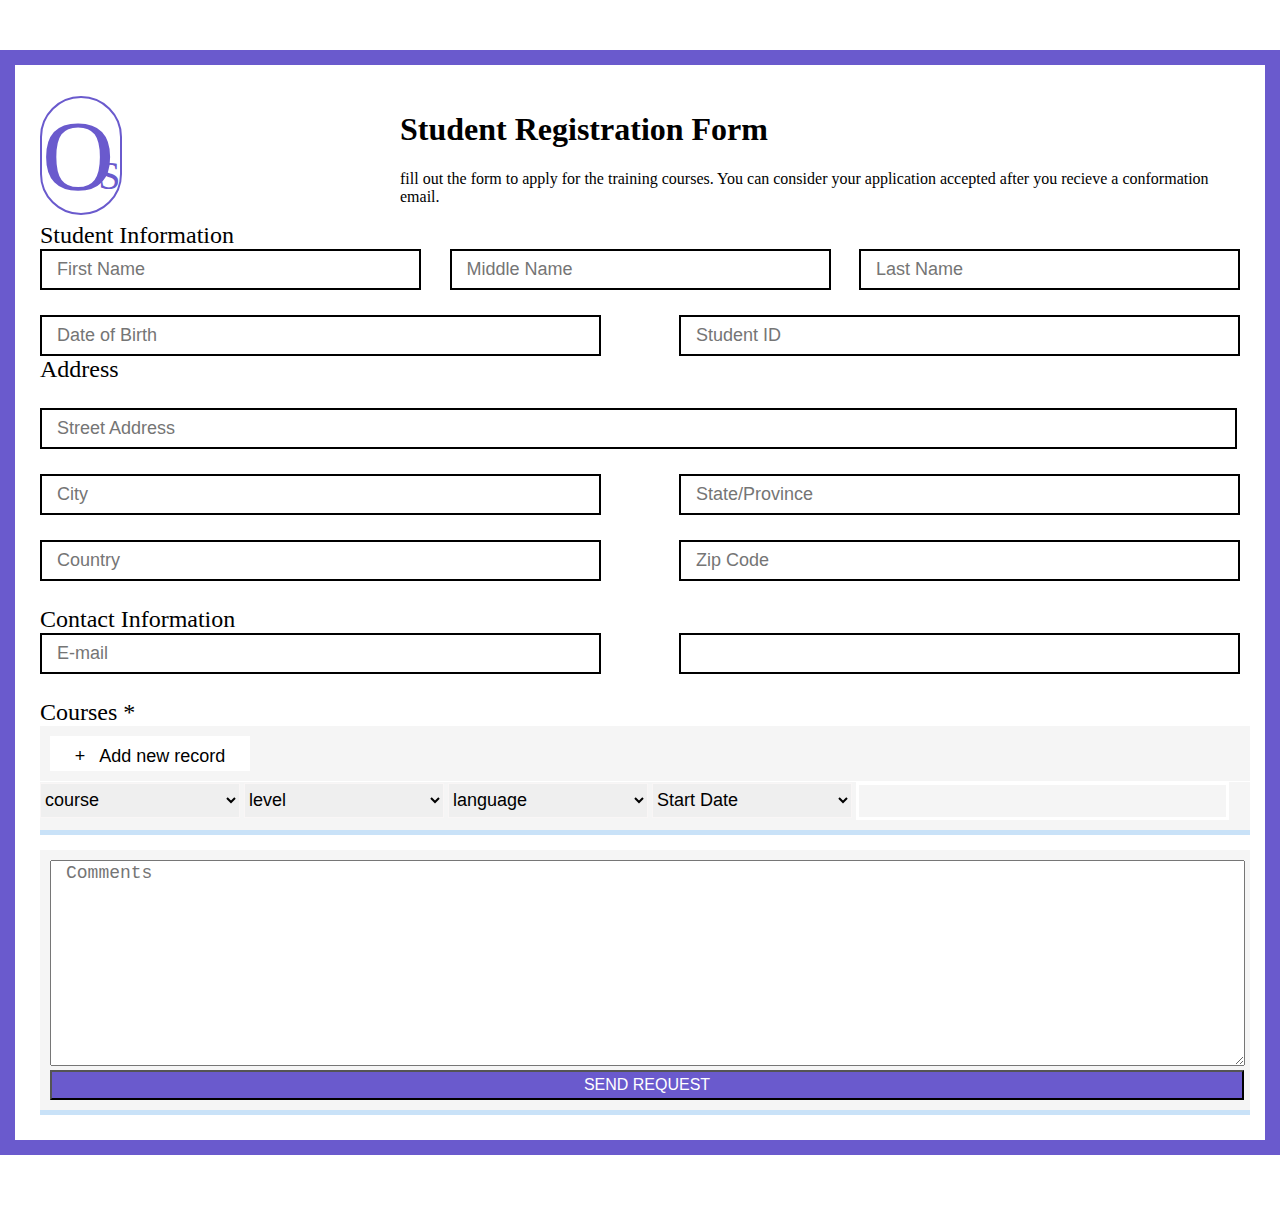
==== index.html @ 0cc84390 "first-commit" ====
<!DOCTYPE html>
<html lang="en">
  <head>
    <meta charset="UTF-8" />
    <meta http-equiv="X-UA-Compatible" content="IE=edge" />
    <meta name="viewport" content="width=device-width, initial-scale=1.0" />
    <title>Tiidelab Signup form</title>
    <link rel="stylesheet" href="./styles.css" />
    <script defer src="script.js"></script>
  </head>
  <body>
    <header>
      <div class="logo">
        <div class="o1">O</div>
        <div class="s1">S</div>
      </div>
      <div class="heading">
        <h1>Student Registration Form</h1>
        <p>
          fill out the form to apply for the training courses. You can consider
          your application accepted after you recieve a conformation email.
        </p>
      </div>
    </header>
    <form action="">
      <div class="form-one">
        <label for="">Student Information</label>
        <div class="student-info-one">
          <input
            type="text"
            name="firstName"
            placeholder="First Name"
            id="firstName"
          />
          <input
            type="text"
            name=""
            placeholder="Middle Name"
            id="middleName"
          />
          <input
            type="text"
            name="lastName"
            placeholder="Last Name"
            id="lastName"
          />
        </div>
        <div class="student-info-two">
          <!-- onfocus="(this.type='date')" -->
          <input class="date-control" placeholder="Date of Birth" />
          <input
            type="text"
            name="studentId"
            placeholder="Student ID"
            id="studentId"
          />
        </div>
      </div>
      <div class="form-two">
        <label for="">Address</label>
        <input
          type="text"
          name="streetAddress"
          placeholder="Street Address"
          id="streetAddress"
          class="streetAddress"
        />
        <div class="form-flex">
          <input type="text" name="city" placeholder="City" id="city" />
          <input
            type="text"
            name="state-province"
            placeholder="State/Province"
            id="state-province"
          />
        </div>
        <div class="form-flex">
          <input
            type="text"
            name="country"
            placeholder="Country"
            id="country"
          />
          <input
            type="text"
            name="zipCode"
            placeholder="Zip Code"
            id="zipCode"
          />
        </div>
      </div>
      <div class="form-three">
        <label for="">Contact Information</label>
        <div class="form-flex">
          <input type="email" name="email" placeholder="E-mail" id="email" />
          <input type="text" name="alt-email" placeholder="" id="alt-email" />
        </div>
      </div>
      <div class="form-four">
        <label for="">Courses <span>*</span></label>
        <div class="hero-one">
          <button id="addNewRecord"><span>+</span> Add new record</button>
          <div>
            <select name="" id="course">
              <option value="course">course</option>
              <option value="">Frontend</option>
              <option value="">Backend</option>
              <option value="">Ui/Ux</option>
            </select>
            <select name="" id="level">
              <option value="level">level</option>
              <option value="">Beginner</option>
              <option value="">Intermediate</option>
              <option value="">Expert</option>
            </select>
            <select name="" id="language">
              <option value="language">language</option>
              <option value="">English</option>
              <option value="">French</option>
              <option value="">Others</option>
            </select>
            <select name="" id="Start Date">
              <option value="Start Date">Start Date</option>
              <option value="">Frontend</option>
              <option value="">Backend</option>
              <option value="">Ui/Ux</option>
            </select>
            <input type="text" class="empty" />
          </div>
        </div>
        <div class="hero-two">
          <textarea
            name=""
            id=""
            cols="30"
            rows="10"
            placeholder="Comments"
          ></textarea>
          <button type="submit">SEND REQUEST</button>
        </div>
      </div>
    </form>
    <!-- <div
      style="
        background-color: mistyrose;
        width: 70%;
        padding: 15px;
        margin: 40px auto;
      "
    >
      <div style="width: 50%; float: left"></div>
      <div style="width: 50%; float: left">
        <h3>User registration Form</h3>
        <form action="" name="signupForm" id="signupForm" enctype="">
          <input
            type="text"
            name="userName"
            id="fullName"
            placeholder="Enter Your Full Name"
            required
          />
          <input
            type="email"
            name="email"
            id="email"
            placeholder="Enter Your Email Address"
            required
          />
          <input
            type="text"
            name="username"
            id="userName"
            placeholder="Enter Your Username"
            required
          />
          <input
            type="password"
            name="password"
            id="password"
            placeholder="Enter Your Password"
            required
          />
          <input
            type="password"
            name="confirmpassword"
            id="confirmPassword"
            placeholder="Enter Your Password Again"
            required
          />
          <input type="submit" value="Signup" style="width: 85%" />
        </form>
      </div>
    </div>
    <div style="float: left"></div> -->
  </body>
</html>
---- styles.css ----
body {
  background-color: #ffffff;
  border: 15px solid slateblue;
  max-width: 1200px;
  margin: 50px auto 50px;
  padding: 25px;
}
header {
  width: 100%;
  display: flex;
  justify-content: space-between;
  align-items: center;
}
.heading {
  width: 70%;
}

.logo {
  width: 20%px;
  height: auto;
  border-radius: 1998px;
  border: 2px solid slateblue;
  margin: 0px auto 0px 0px;
  text-align: center;
}
.o1,
.s1 {
  display: inline;
  margin-top: 30px;
}
.o1 {
  font-size: 100px;
  color: slateblue;
}
.s1 {
  font-size: 40px;
  color: slateblue;
  margin-bottom: 20px;
  margin-left: -20px;
}
h1 {
  color: #000;
}
label {
  font-size: 24px;
  font-weight: 400;
  color: #000;
  display: block;
}
input {
  height: 35px;
  font-size: 18px;
  padding-left: 15px;
  border: 2px solid #000;
  /* margin-top: 25px; */
}
input:focus {
  border-color: slateblue;
  outline: 2px solid slateblue;
  border-radius: 8px;
}

.student-info-one,
.student-info-two,
.form-flex {
  width: 100%;
  display: flex;
  justify-content: space-between;
  flex-wrap: wrap;
}

.student-info-one > input {
  width: 30%;
}
.form-one,
.form-two,
.form-three,
.form-four {
  width: 100%;
  display: flex;
  flex-direction: column;
  align-items: start;
}
.form-two > .streetAddress {
  width: 98%;
}
.form-three,
.form-four {
  margin-top: 25px;
}
.student-info-two input,
.form-two input {
  margin-top: 25px;
}
.student-info-two input,
.form-two input,
.form-three input,
.form-flex > input {
  width: 45%;
}

.hero-one,
.hero-two {
  width: 100%;
  padding: 10px 0px 10px 10px;
  background-color: whitesmoke;
  border-bottom: 5px solid hsl(208, 77%, 88%);
}
.form-four #addNewRecord {
  display: block;
  width: 200px;
  height: 35px;
  background-color: #ffffff;
  color: #000;
  font-size: 18px;
  padding-left: 5px;
  border: none;
  padding: 10px 0px;
}
.form-four #addNewRecord > span {
  margin-right: 10px;
}
.hero-one div {
  margin-top: 10px;
  margin-left: -10px;
  padding-top: 0px;
  border-top: 1px solid #ffffff;
}
select {
  width: 200px;
  height: 35px;
  padding-left: 0px 10px;
  /* margin-left: 20px; */
  font-size: 18px;
  /* outline: 1px solid hsl(0, 23%, 97%); */
  border: 1px solid hsl(0, 23%, 97%);
}
select option {
  font-size: 18px;
}
#course {
  margin-left: 0px;
}
.hero-one div > .empty {
  width: 350px;
  height: 30px;
  display: inline;
  background-color: whitesmoke;
  border: 3px solid #ffffff;
}
.hero-two {
  margin-top: 15px;
}
textarea,
.hero-two button {
  width: 100%;
  margin: 0 auto;
}
textarea {
  width: 98%;
  padding-left: 15px;
  font-size: 18px;
}
.hero-two button {
  width: 99.5%;
  height: 30px;
  background-color: slateblue;
  color: #ffffff;
  font-size: 16px;
}

@media (max-width: 800px) {
  body {
    max-width: 100%;
    padding: 20px auto;
    margin: 20px auto;
    /* overflow-x: hidden; */
  }
  .hero-one div > .empty {
    display: none;
  }

  .form-one,
  .form-two,
  .form-three,
  .form-four {
    width: 100%;
    align-items: center;
    justify-content: center;
  }

  .student-info-one,
  .student-info-two,
  .form-flex {
    width: 100%;
    /* margin: 0 auto; */
    align-items: center;
    justify-content: center;
    flex-direction: column;
    /* column-gap: 20px; */
  }
  label {
    margin-top: 20px;
  }
  .student-info-one > input,
  .student-info-two input,
  .form-flex input,
  .form-three input,
  .form-two > .streetAddress,
  .hero-one {
    width: 80%;
    margin: 15px 0px auto;
    /* border: 2px solid; */
  }

  .hero-one,
  .hero-two {
    width: 80%;
    margin: 0 auto;
  }
  .hero-two {
    margin-top: 20px;
  }
  .form-four #addNewRecord {
    width: 180px;
    margin: 0 auto;
  }
  .hero-one div > select,
  option {
    width: 100%;
  }
  select {
    margin-top: 20px 0px auto;
  }

  .hero-two button {
    width: 100%;
    margin: 15px 0px auto;
  }
  textarea {
    width: 96%;
    margin: 0 auto;
  }
}
@media (max-width: 400px) {
  body {
    padding: 10px 0px;
  }
  textarea {
    width: 90%;
    margin: 0 auto;
  }
}
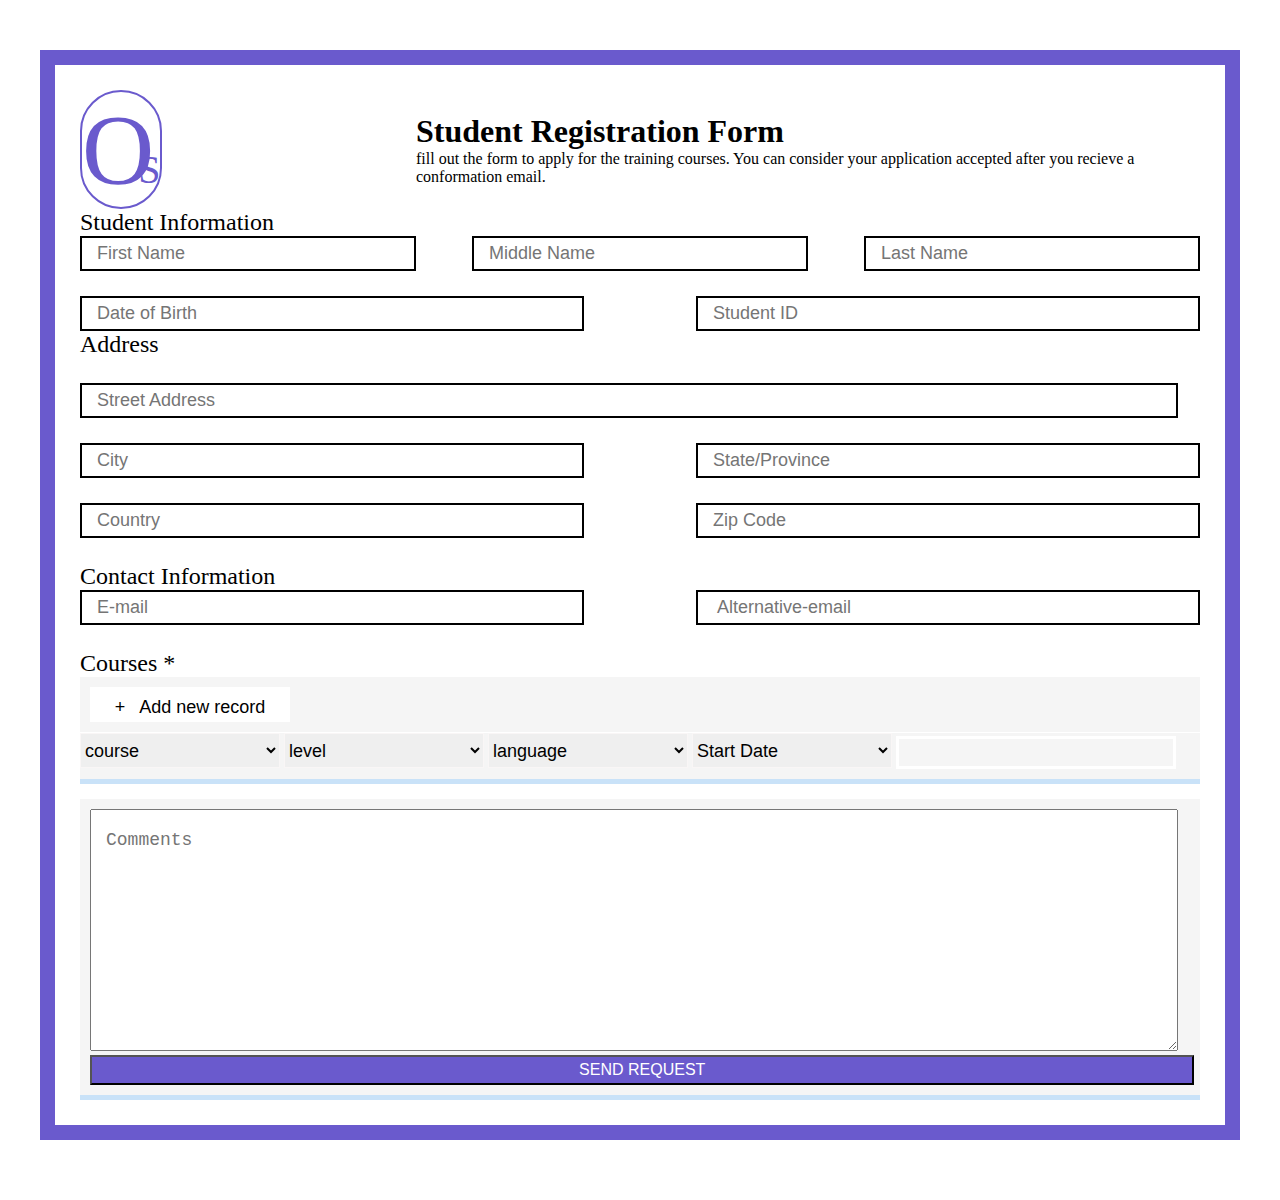
==== commit d0bce294: "semi-commit" ====
--- a/index.html
+++ b/index.html
@@ -22,7 +22,7 @@
         </p>
       </div>
     </header>
-    <form action="">
+    <form action="preview-page.html">
       <div class="form-one">
         <label for="">Student Information</label>
         <div class="student-info-one">
@@ -31,10 +31,11 @@
             name="firstName"
             placeholder="First Name"
             id="firstName"
-          />
-          <input
-            type="text"
-            name=""
+            required
+          />
+          <input
+            type="text"
+            name="middleName"
             placeholder="Middle Name"
             id="middleName"
           />
@@ -43,16 +44,23 @@
             name="lastName"
             placeholder="Last Name"
             id="lastName"
+            required
           />
         </div>
         <div class="student-info-two">
           <!-- onfocus="(this.type='date')" -->
-          <input class="date-control" placeholder="Date of Birth" />
+          <input
+            class="date-control"
+            name="Date of Birth"
+            placeholder="Date of Birth"
+            required
+          />
           <input
             type="text"
             name="studentId"
             placeholder="Student ID"
             id="studentId"
+            required
           />
         </div>
       </div>
@@ -64,6 +72,7 @@
           placeholder="Street Address"
           id="streetAddress"
           class="streetAddress"
+          required
         />
         <div class="form-flex">
           <input type="text" name="city" placeholder="City" id="city" />
@@ -72,6 +81,7 @@
             name="state-province"
             placeholder="State/Province"
             id="state-province"
+            required
           />
         </div>
         <div class="form-flex">
@@ -80,20 +90,33 @@
             name="country"
             placeholder="Country"
             id="country"
+            required
           />
           <input
             type="text"
             name="zipCode"
             placeholder="Zip Code"
             id="zipCode"
+            required
           />
         </div>
       </div>
       <div class="form-three">
         <label for="">Contact Information</label>
         <div class="form-flex">
-          <input type="email" name="email" placeholder="E-mail" id="email" />
-          <input type="text" name="alt-email" placeholder="" id="alt-email" />
+          <input
+            type="email"
+            name="email"
+            placeholder="E-mail"
+            id="email"
+            required
+          />
+          <input
+            type="text"
+            name="alternative-email"
+            placeholder=" Alternative-email"
+            id="alt-email"
+          />
         </div>
       </div>
       <div class="form-four">
@@ -101,44 +124,52 @@
         <div class="hero-one">
           <button id="addNewRecord"><span>+</span> Add new record</button>
           <div>
-            <select name="" id="course">
+            <select name="course" id="course" required>
               <option value="course">course</option>
               <option value="">Frontend</option>
               <option value="">Backend</option>
               <option value="">Ui/Ux</option>
             </select>
-            <select name="" id="level">
+            <select name="level" id="level" required>
               <option value="level">level</option>
               <option value="">Beginner</option>
               <option value="">Intermediate</option>
               <option value="">Expert</option>
             </select>
-            <select name="" id="language">
+            <select name="language" id="language" required>
               <option value="language">language</option>
               <option value="">English</option>
               <option value="">French</option>
               <option value="">Others</option>
             </select>
-            <select name="" id="Start Date">
+            <select name="start_Date" id="Start Date">
               <option value="Start Date">Start Date</option>
-              <option value="">Frontend</option>
-              <option value="">Backend</option>
-              <option value="">Ui/Ux</option>
-            </select>
-            <input type="text" class="empty" />
+              <option value="date">
+                <!-- <input type="date" name="" id="select-date" /> -->
+                <!-- </option> -->
+              </option>
+            </select>
+
+            <button class="empty"></button>
+            <!-- <input type="text" class="empty" /> -->
           </div>
         </div>
         <div class="hero-two">
           <textarea
-            name=""
-            id=""
+            name="User comments"
+            id="user-comments"
             cols="30"
             rows="10"
             placeholder="Comments"
           ></textarea>
           <button type="submit">SEND REQUEST</button>
-        </div>
-      </div>
+          <!-- <input type="submit">
+            <a href="preview-page.html">SEND REQUEST</a>
+          </input> -->
+        </div>
+      </div>
+      <!-- <input type="submit">SEND REQUEST</input> -->
+      <!-- <a href="preview-page.html">SEND REQUEST</a> -->
     </form>
     <!-- <div
       style="
--- a/styles.css
+++ b/styles.css
@@ -1,3 +1,11 @@
+*,
+::before,
+::after {
+  padding: 0px;
+  margin: 0px;
+  box-sizing: border-box;
+}
+
 body {
   background-color: #ffffff;
   border: 15px solid slateblue;
@@ -141,15 +149,19 @@
 #course {
   margin-left: 0px;
 }
-.hero-one div > .empty {
-  width: 350px;
-  height: 30px;
+.hero-one > div > button {
+  width: 280px;
+  height: 33px;
   display: inline;
   background-color: whitesmoke;
   border: 3px solid #ffffff;
+  vertical-align: middle;
 }
 .hero-two {
   margin-top: 15px;
+}
+textarea {
+  padding: 20px;
 }
 textarea,
 .hero-two button {
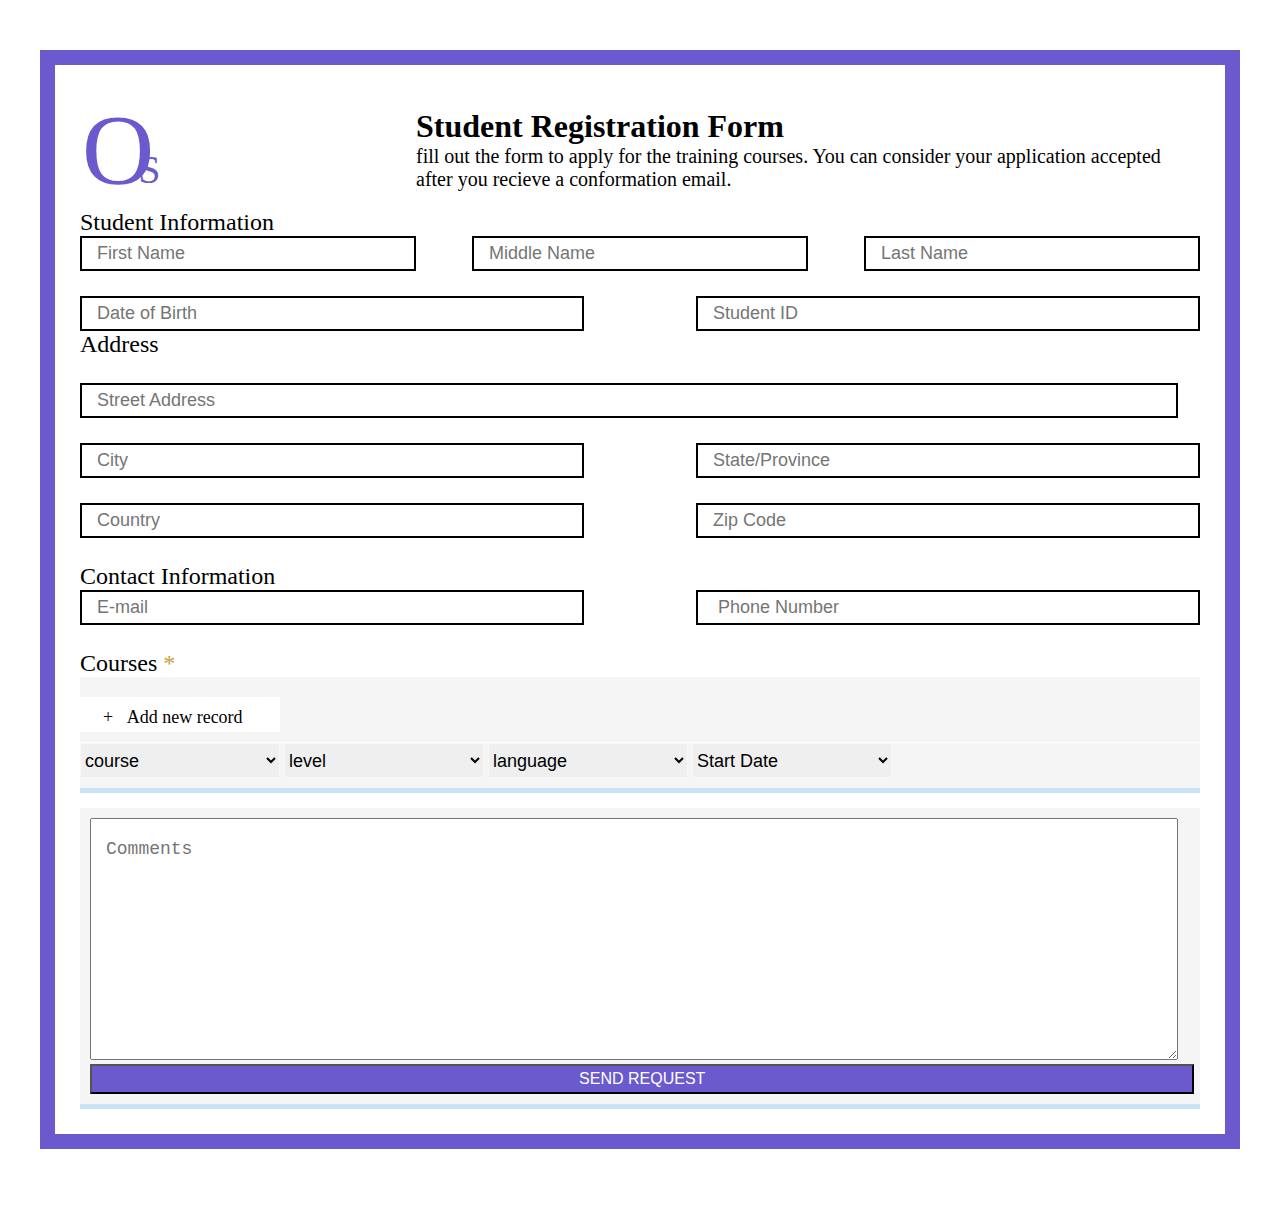
==== commit b07a565a: "final commit" ====
--- a/index.html
+++ b/index.html
@@ -5,8 +5,8 @@
     <meta http-equiv="X-UA-Compatible" content="IE=edge" />
     <meta name="viewport" content="width=device-width, initial-scale=1.0" />
     <title>Tiidelab Signup form</title>
-    <link rel="stylesheet" href="./styles.css" />
-    <script defer src="script.js"></script>
+    <link rel="stylesheet" href="css-files/styles.css" />
+    <script defer src="./js-files/script.js"></script>
   </head>
   <body>
     <header>
@@ -22,7 +22,7 @@
         </p>
       </div>
     </header>
-    <form action="preview-page.html">
+    <form id="form">
       <div class="form-one">
         <label for="">Student Information</label>
         <div class="student-info-one">
@@ -48,7 +48,6 @@
           />
         </div>
         <div class="student-info-two">
-          <!-- onfocus="(this.type='date')" -->
           <input
             class="date-control"
             name="Date of Birth"
@@ -113,16 +112,20 @@
           />
           <input
             type="text"
-            name="alternative-email"
-            placeholder=" Alternative-email"
-            id="alt-email"
+            name="phone-No"
+            placeholder=" Phone Number"
+            id="phone-No"
           />
         </div>
       </div>
       <div class="form-four">
         <label for="">Courses <span>*</span></label>
         <div class="hero-one">
-          <button id="addNewRecord"><span>+</span> Add new record</button>
+          <div id="addNewRecord"><span>+</span> Add new record</div>
+          <!-- <button type="menu" id="addNewRecord">
+            <span>+</span> Add new record
+          </button> -->
+
           <div>
             <select name="course" id="course" required>
               <option value="course">course</option>
@@ -145,12 +148,13 @@
             <select name="start_Date" id="Start Date">
               <option value="Start Date">Start Date</option>
               <option value="date">
+                <!-- <option  value=""> -->
                 <!-- <input type="date" name="" id="select-date" /> -->
                 <!-- </option> -->
               </option>
             </select>
 
-            <button class="empty"></button>
+            <!-- <button class="empty"></button> -->
             <!-- <input type="text" class="empty" /> -->
           </div>
         </div>
@@ -163,65 +167,8 @@
             placeholder="Comments"
           ></textarea>
           <button type="submit">SEND REQUEST</button>
-          <!-- <input type="submit">
-            <a href="preview-page.html">SEND REQUEST</a>
-          </input> -->
         </div>
       </div>
-      <!-- <input type="submit">SEND REQUEST</input> -->
-      <!-- <a href="preview-page.html">SEND REQUEST</a> -->
     </form>
-    <!-- <div
-      style="
-        background-color: mistyrose;
-        width: 70%;
-        padding: 15px;
-        margin: 40px auto;
-      "
-    >
-      <div style="width: 50%; float: left"></div>
-      <div style="width: 50%; float: left">
-        <h3>User registration Form</h3>
-        <form action="" name="signupForm" id="signupForm" enctype="">
-          <input
-            type="text"
-            name="userName"
-            id="fullName"
-            placeholder="Enter Your Full Name"
-            required
-          />
-          <input
-            type="email"
-            name="email"
-            id="email"
-            placeholder="Enter Your Email Address"
-            required
-          />
-          <input
-            type="text"
-            name="username"
-            id="userName"
-            placeholder="Enter Your Username"
-            required
-          />
-          <input
-            type="password"
-            name="password"
-            id="password"
-            placeholder="Enter Your Password"
-            required
-          />
-          <input
-            type="password"
-            name="confirmpassword"
-            id="confirmPassword"
-            placeholder="Enter Your Password Again"
-            required
-          />
-          <input type="submit" value="Signup" style="width: 85%" />
-        </form>
-      </div>
-    </div>
-    <div style="float: left"></div> -->
   </body>
 </html>
--- a/css-files/styles.css
+++ b/css-files/styles.css
@@ -0,0 +1,273 @@
+*,
+::before,
+::after {
+  padding: 0px;
+  margin: 0px;
+  box-sizing: border-box;
+}
+
+body {
+  background-color: #ffffff;
+  border: 15px solid slateblue;
+  max-width: 1200px;
+  margin: 50px auto 50px;
+  padding: 25px;
+  color: #000;
+}
+header {
+  width: 100%;
+  display: flex;
+  justify-content: space-between;
+  align-items: center;
+}
+.heading {
+  width: 70%;
+}
+.heading p {
+  font-size: 20px;
+}
+
+.logo {
+  width: 20%px;
+  height: auto;
+  border-radius: 1998px;
+  border: 2px solid #ffffff;
+  margin: 0px auto 0px 0px;
+  text-align: center;
+}
+.o1,
+.s1 {
+  display: inline;
+  margin-top: 30px;
+}
+.o1 {
+  font-size: 100px;
+  color: slateblue;
+}
+.s1 {
+  font-size: 40px;
+  color: slateblue;
+  margin-bottom: 20px;
+  margin-left: -20px;
+}
+h1 {
+  color: #000;
+}
+label {
+  font-size: 24px;
+  font-weight: 400;
+  color: #000;
+  display: block;
+}
+label span {
+  color: #cea135;
+}
+input {
+  height: 35px;
+  font-size: 18px;
+  padding-left: 15px;
+  border: 2px solid #000;
+  /* margin-top: 25px; */
+}
+input:focus {
+  border-color: slateblue;
+  outline: 2px solid slateblue;
+  border-radius: 8px;
+}
+
+.student-info-one,
+.student-info-two,
+.form-flex {
+  width: 100%;
+  display: flex;
+  justify-content: space-between;
+  flex-wrap: wrap;
+}
+
+.student-info-one > input {
+  width: 30%;
+}
+.form-one,
+.form-two,
+.form-three,
+.form-four {
+  width: 100%;
+  display: flex;
+  flex-direction: column;
+  align-items: start;
+}
+.form-two > .streetAddress {
+  width: 98%;
+}
+.form-three,
+.form-four {
+  margin-top: 25px;
+}
+.student-info-two input,
+.form-two input {
+  margin-top: 25px;
+}
+.student-info-two input,
+.form-two input,
+.form-three input,
+.form-flex > input {
+  width: 45%;
+}
+
+.hero-one,
+.hero-two {
+  width: 100%;
+  padding: 10px 0px 10px 10px;
+  background-color: whitesmoke;
+  border-bottom: 5px solid hsl(208, 77%, 88%);
+}
+.form-four #addNewRecord {
+  display: block;
+  width: 200px;
+  height: 35px;
+  background-color: #ffffff;
+  color: #000;
+  font-size: 18px;
+  border: none;
+  padding: 10px 0px;
+  padding-left: 23px;
+}
+.form-four #addNewRecord > span {
+  margin-right: 10px;
+}
+.hero-one div {
+  margin-top: 10px;
+  margin-left: -10px;
+  padding-top: 0px;
+  border-top: 1px solid #ffffff;
+}
+select {
+  width: 200px;
+  height: 35px;
+  padding-left: 0px 10px;
+  font-size: 18px;
+  border: 1px solid hsl(0, 23%, 97%);
+}
+select option {
+  font-size: 18px;
+}
+#course {
+  margin-left: 0px;
+}
+/* .hero-one > div > button { */
+.hero-one > div > .empty {
+  width: 280px;
+  height: 33px;
+  display: inline;
+  background-color: whitesmoke;
+  border: 3px solid #ffffff;
+  vertical-align: middle;
+}
+.hero-two {
+  margin-top: 15px;
+}
+textarea {
+  padding: 20px;
+}
+textarea,
+.hero-two button {
+  width: 100%;
+  margin: 0 auto;
+}
+textarea {
+  width: 98%;
+  padding-left: 15px;
+  font-size: 18px;
+}
+.hero-two button {
+  width: 99.5%;
+  height: 30px;
+  background-color: slateblue;
+  color: #ffffff;
+  font-size: 16px;
+}
+
+@media (max-width: 800px) {
+  body {
+    max-width: 100%;
+    padding: 20px auto;
+    margin: 20px auto;
+  }
+  .hero-one div > .empty {
+    display: none;
+  }
+
+  .form-one,
+  .form-two,
+  .form-three,
+  .form-four {
+    width: 100%;
+    align-items: center;
+    justify-content: center;
+  }
+
+  .student-info-one,
+  .student-info-two,
+  .form-flex {
+    width: 100%;
+    align-items: center;
+    justify-content: center;
+    flex-direction: column;
+  }
+  label {
+    margin-top: 20px;
+  }
+  .student-info-one > input,
+  .student-info-two input,
+  .form-flex input,
+  .form-three input,
+  .form-two > .streetAddress,
+  .hero-one {
+    width: 80%;
+    margin: 15px 0px auto;
+  }
+
+  .hero-one,
+  .hero-two {
+    width: 80%;
+    margin: 0 auto;
+  }
+  .hero-two {
+    margin-top: 20px;
+  }
+  .form-four #addNewRecord {
+    width: 180px;
+    margin: 0 auto;
+  }
+  .hero-one div > select,
+  option {
+    width: 100%;
+  }
+  select {
+    margin-top: 20px 0px auto;
+  }
+
+  .hero-two button {
+    width: 100%;
+    margin: 15px 0px auto;
+  }
+  textarea {
+    width: 96%;
+    margin: 0 auto;
+  }
+}
+@media (max-width: 400px) {
+  header {
+    padding-left: 10px;
+  }
+  .heading p {
+    font-size: 16px;
+  }
+  body {
+    padding: 10px 0px;
+  }
+  textarea {
+    width: 90%;
+    margin: 0 auto;
+  }
+}
